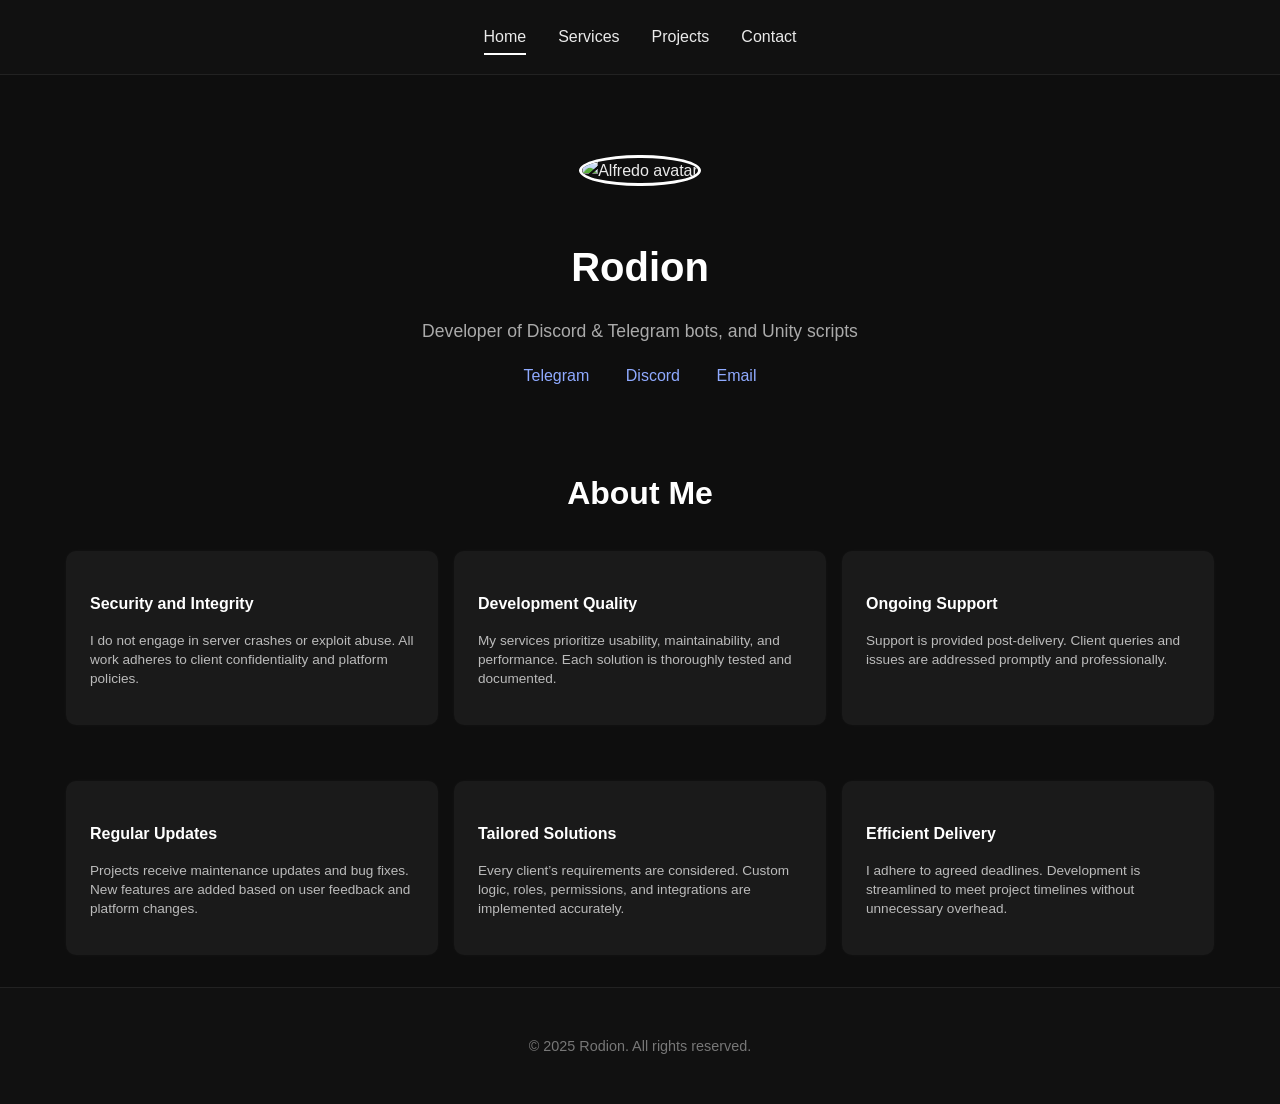
==== index.html @ 6071c996 "Update name from Alfredo to Rodion in index.html" ====
<!DOCTYPE html>
<html lang="en">
<head>
  <meta charset="UTF-8">
  <title>Rodion - Bot & Unity Developer</title>
  <link rel="stylesheet" href="style.css">
  <link rel="icon" href="favicon.ico">
  <meta name="viewport" content="width=device-width, initial-scale=1.0">
</head>
<body>
  <header>
    <nav>
      <a href="index.html" class="active">Home</a>
      <a href="services.html">Services</a>
      <a href="projects.html">Projects</a>
      <a href="contact.html">Contact</a>
    </nav>
  </header>

  <section id="hero">
    <img src="assets/avatar.png" alt="Alfredo avatar">
    <h1>Rodion</h1>
    <p>Developer of Discord & Telegram bots, and Unity scripts</p>
    <div class="links", class="button">
      <a href="https://t.me/Rodionbdev">Telegram</a>
      <a href="https://discord.com/users/1255968122754699305">Discord</a>
      <a href="mailto:rodionbabak1@gmail.com">Email</a>
    </div>
  </section>

  <section id="about">
    <h2>About Me</h2>
    <div class="cards">
      <div class="card">
        <h3>Security and Integrity</h3>
        <p>I do not engage in server crashes or exploit abuse. All work adheres to client confidentiality and platform policies.</p>
      </div>
      <div class="card">
        <h3>Development Quality</h3>
        <p>My services prioritize usability, maintainability, and performance. Each solution is thoroughly tested and documented.</p>
      </div>
      <div class="card">
        <h3>Ongoing Support</h3>
        <p>Support is provided post-delivery. Client queries and issues are addressed promptly and professionally.</p>
      </div>
      <div class="card">
        <h3>Regular Updates</h3>
        <p>Projects receive maintenance updates and bug fixes. New features are added based on user feedback and platform changes.</p>
      </div>
      <div class="card">
        <h3>Tailored Solutions</h3>
        <p>Every client’s requirements are considered. Custom logic, roles, permissions, and integrations are implemented accurately.</p>
      </div>
      <div class="card">
        <h3>Efficient Delivery</h3>
        <p>I adhere to agreed deadlines. Development is streamlined to meet project timelines without unnecessary overhead.</p>
      </div>
    </div>
  </section>

  <footer>
    <p>&copy; 2025 Rodion. All rights reserved.</p>
  </footer>
</body>
</html>
---- style.css ----
body {
  margin: 0;
  font-family: Arial, sans-serif;
  background-color: #0e0e0e;
  color: #eaeaea;
  line-height: 1.6;
}

nav {
  display: flex;
  justify-content: center;
  gap: 2rem;
  padding: 1.5rem;
  background-color: #111;
  border-bottom: 1px solid #222;
}

nav a {
  color: #eaeaea;
  text-decoration: none;
  font-weight: 500;
  position: relative;
}

nav a.active::after {
  content: "";
  display: block;
  width: 100%;
  height: 2px;
  background: #ffffff;
  position: absolute;
  bottom: -5px;
  left: 0;
}

#hero {
  text-align: center;
  padding: 5rem 2rem 3rem;
}

#hero img {
  width: 120px;
  aspect-ratio: 1 / 1;
  object-fit: cover;
  border-radius: 50%;
  margin-bottom: 1rem;
  border: 3px solid #ffffff;
}

#hero h1 {
  font-size: 2.5rem;
  margin-bottom: 0.5rem;
}

#hero p {
  color: #aaa;
  font-size: 1.1rem;
}

#hero .links a {
  margin: 0 1rem;
  color: #8faaff;
  text-decoration: none;
}

.section {
  padding: 3rem 2rem;
  max-width: 1100px;
  margin: 0 auto;
}

.section h1,
.section h2,
h2 {
  text-align: center !important;
  font-weight: bold;
  font-size: 2rem;
  margin: 2rem 0 1.5rem;
}

h1, h2, h3 {
  color: #fff;
}

.cards {
  display: grid;
  grid-template-columns: repeat(auto-fit, minmax(300px, 1fr));
  gap: 3.5rem 4rem;
  justify-content: center;
  justify-items: center;
  max-width: 1100px;
  margin: 2rem auto;
}

.card {
  background-color: #1a1a1a;
  padding: 1.5rem;
  border-radius: 10px;
  width: 100%;
  box-shadow: 0 0 4px rgba(255, 255, 255, 0.03);
  transition: transform 0.2s ease;
}
.card:hover {
  transform: translateY(-3px);
}
.card h3 {
  font-size: 1rem;
  margin-bottom: 0.5rem;
}
.card p {
  font-size: 0.85rem;
  color: #bbb;
  line-height: 1.4;
}

.service-list,
.project-list {
  display: grid;
  grid-template-columns: repeat(auto-fit, minmax(280px, 1fr));
  gap: 2rem;
  justify-content: center;
  margin-top: 2rem;
}

.service-card,
.project-card {
  background-color: #1a1a1a;
  padding: 1.5rem;
  border-radius: 8px;
  box-shadow: 0 0 8px rgba(255, 255, 255, 0.05);
}

.service-card p,
.project-card p {
  font-size: 0.95rem;
  color: #ccc;
}

.project-card a {
  color: #8faaff;
  text-decoration: none;
  font-weight: bold;
}
.project-card a:hover {
  text-decoration: underline;
}

.project-card img {
  border-radius: 6px;
  margin-bottom: 1rem;
  max-width: 100%;
  height: auto;
  display: block;
}

a.button {
  display: inline-block;
  margin-top: 1rem;
  padding: 0.6rem 1.2rem;
  background: #fff;
  color: #000;
  text-decoration: none;
  border-radius: 4px;
  font-weight: bold;
}
a.button:hover {
  background-color: #ddd;
  color: #000;
}

.center {
  text-align: center;
}

.contact-block {
  margin-top: 2rem;
}

.contact-block a {
  color: #8faaff;
  font-size: 1.1rem;
  text-decoration: none;
}

footer {
  text-align: center;
  padding: 2rem;
  background-color: #111;
  border-top: 1px solid #222;
  font-size: 0.9rem;
  color: #777;
}

@media (max-width: 1024px) {
  .cards {
    grid-template-columns: repeat(2, 1fr);
  }
}

@media (max-width: 600px) {
  .cards {
    grid-template-columns: 1fr;
    padding: 0 1rem;
  }

  nav {
    flex-direction: column;
    gap: 1rem;
  }
}

.contact-icons {
  display: flex;
  justify-content: center;
  gap: 2rem;
  margin-top: 2.5rem;
  flex-wrap: wrap;
}

.contact-link {
  background-color: #1a1a1a;
  padding: 1rem 1.5rem;
  border-radius: 8px;
  color: #eaeaea;
  text-decoration: none;
  display: flex;
  align-items: center;
  gap: 0.7rem;
  font-weight: 500;
  box-shadow: 0 0 6px rgba(255, 255, 255, 0.05);
  transition: transform 0.2s ease, background-color 0.2s ease;
}

.contact-link:hover {
  background-color: #2a2a2a;
  transform: translateY(-2px);
}

.contact-link i {
  font-size: 1.3rem;
  color: #8faaff;
}
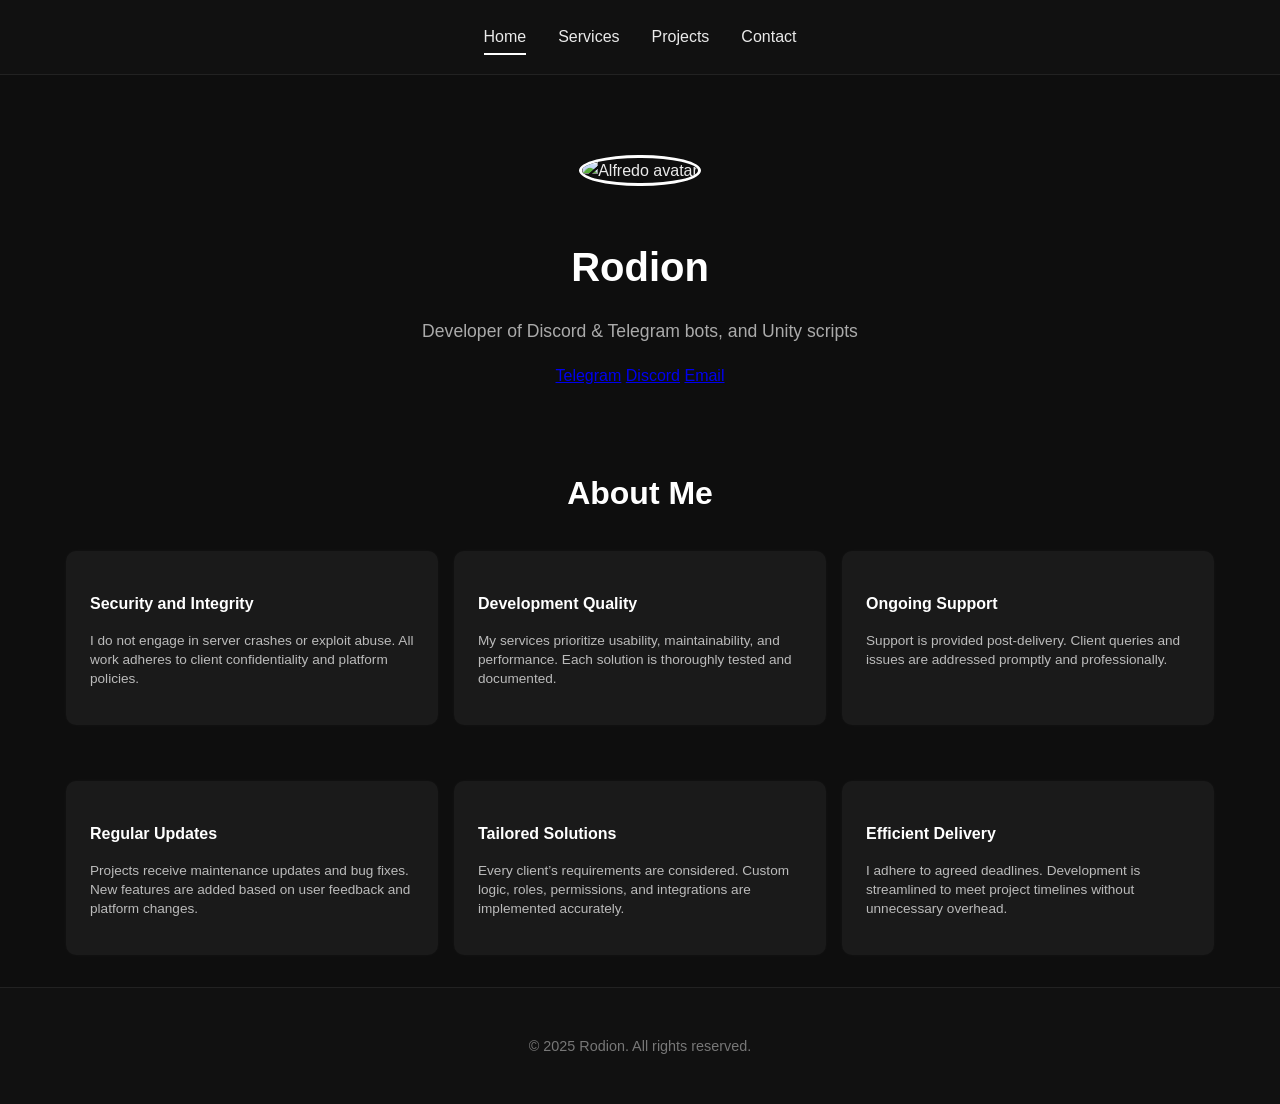
==== commit 781883c4: "Test Update for buttons" ====
--- a/index.html
+++ b/index.html
@@ -21,7 +21,7 @@
     <img src="assets/avatar.png" alt="Alfredo avatar">
     <h1>Rodion</h1>
     <p>Developer of Discord & Telegram bots, and Unity scripts</p>
-    <div class="links", class="button">
+    <div class="button">
       <a href="https://t.me/Rodionbdev">Telegram</a>
       <a href="https://discord.com/users/1255968122754699305">Discord</a>
       <a href="mailto:rodionbabak1@gmail.com">Email</a>
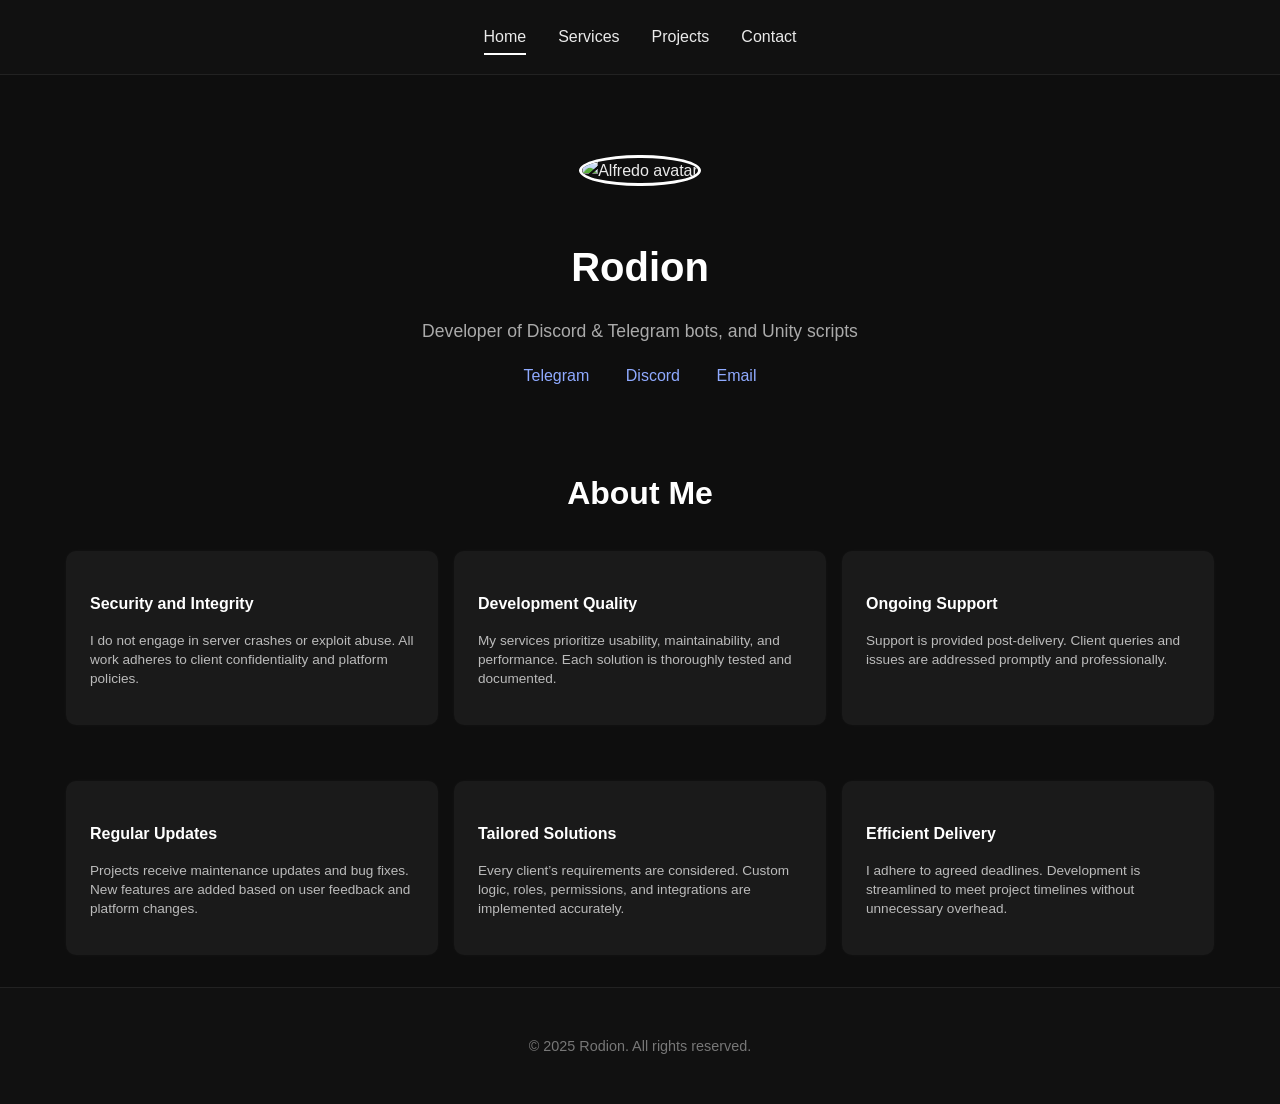
==== commit ef411051: "rollback to an older version" ====
--- a/index.html
+++ b/index.html
@@ -21,7 +21,7 @@
     <img src="assets/avatar.png" alt="Alfredo avatar">
     <h1>Rodion</h1>
     <p>Developer of Discord & Telegram bots, and Unity scripts</p>
-    <div class="button">
+    <div class="links">
       <a href="https://t.me/Rodionbdev">Telegram</a>
       <a href="https://discord.com/users/1255968122754699305">Discord</a>
       <a href="mailto:rodionbabak1@gmail.com">Email</a>
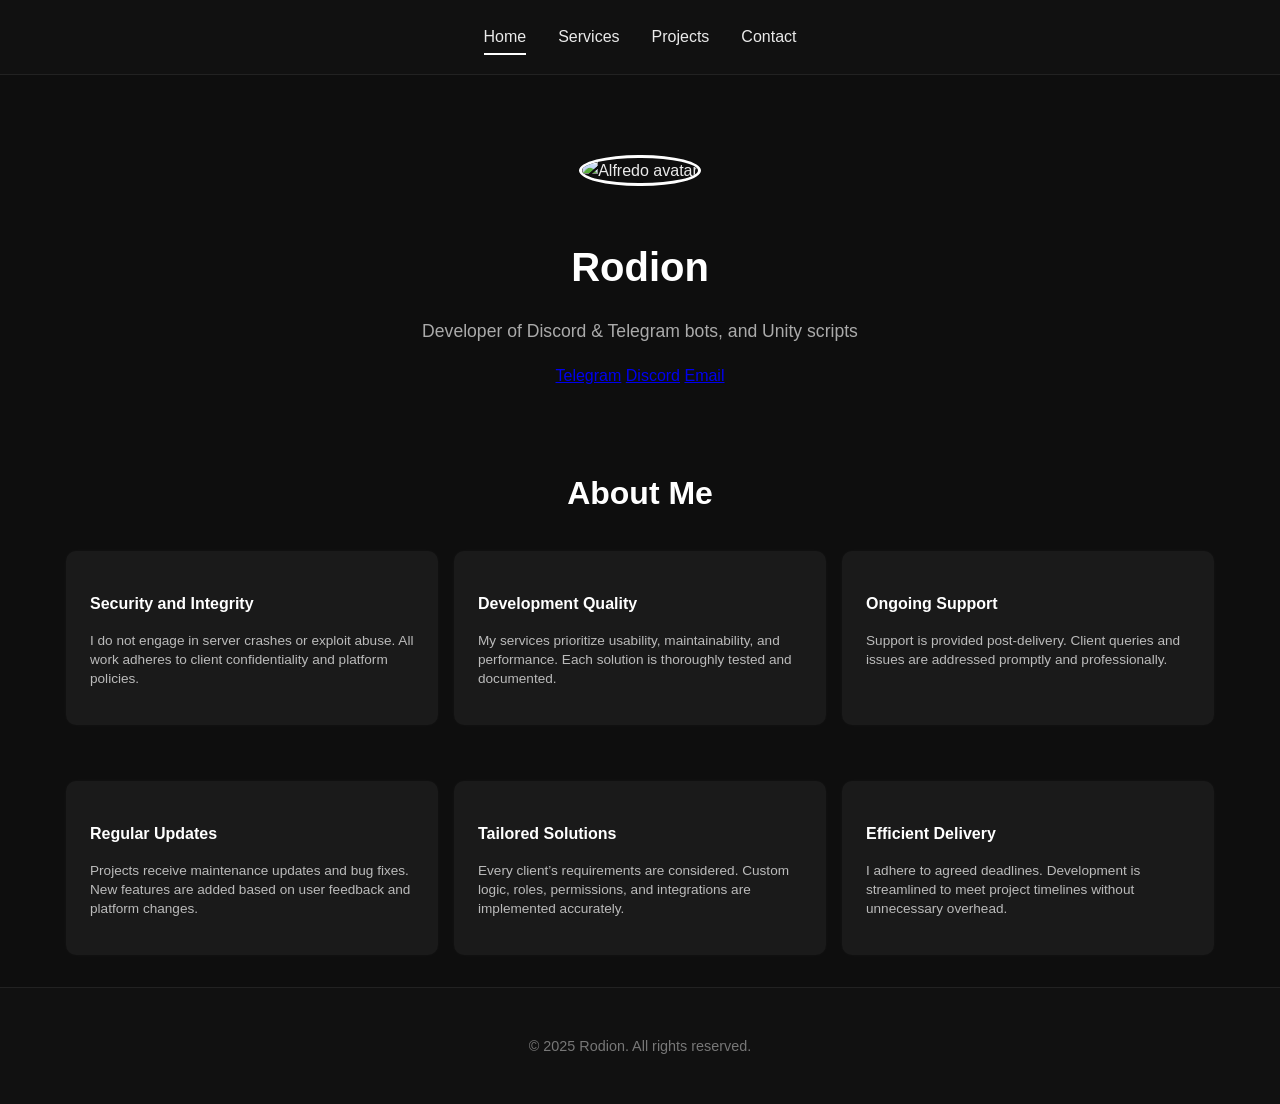
==== commit 4ac61147: "Update links section in index.html" ====
--- a/index.html
+++ b/index.html
@@ -21,7 +21,7 @@
     <img src="assets/avatar.png" alt="Alfredo avatar">
     <h1>Rodion</h1>
     <p>Developer of Discord & Telegram bots, and Unity scripts</p>
-    <div class="links">
+    <div class="button">
       <a href="https://t.me/Rodionbdev">Telegram</a>
       <a href="https://discord.com/users/1255968122754699305">Discord</a>
       <a href="mailto:rodionbabak1@gmail.com">Email</a>
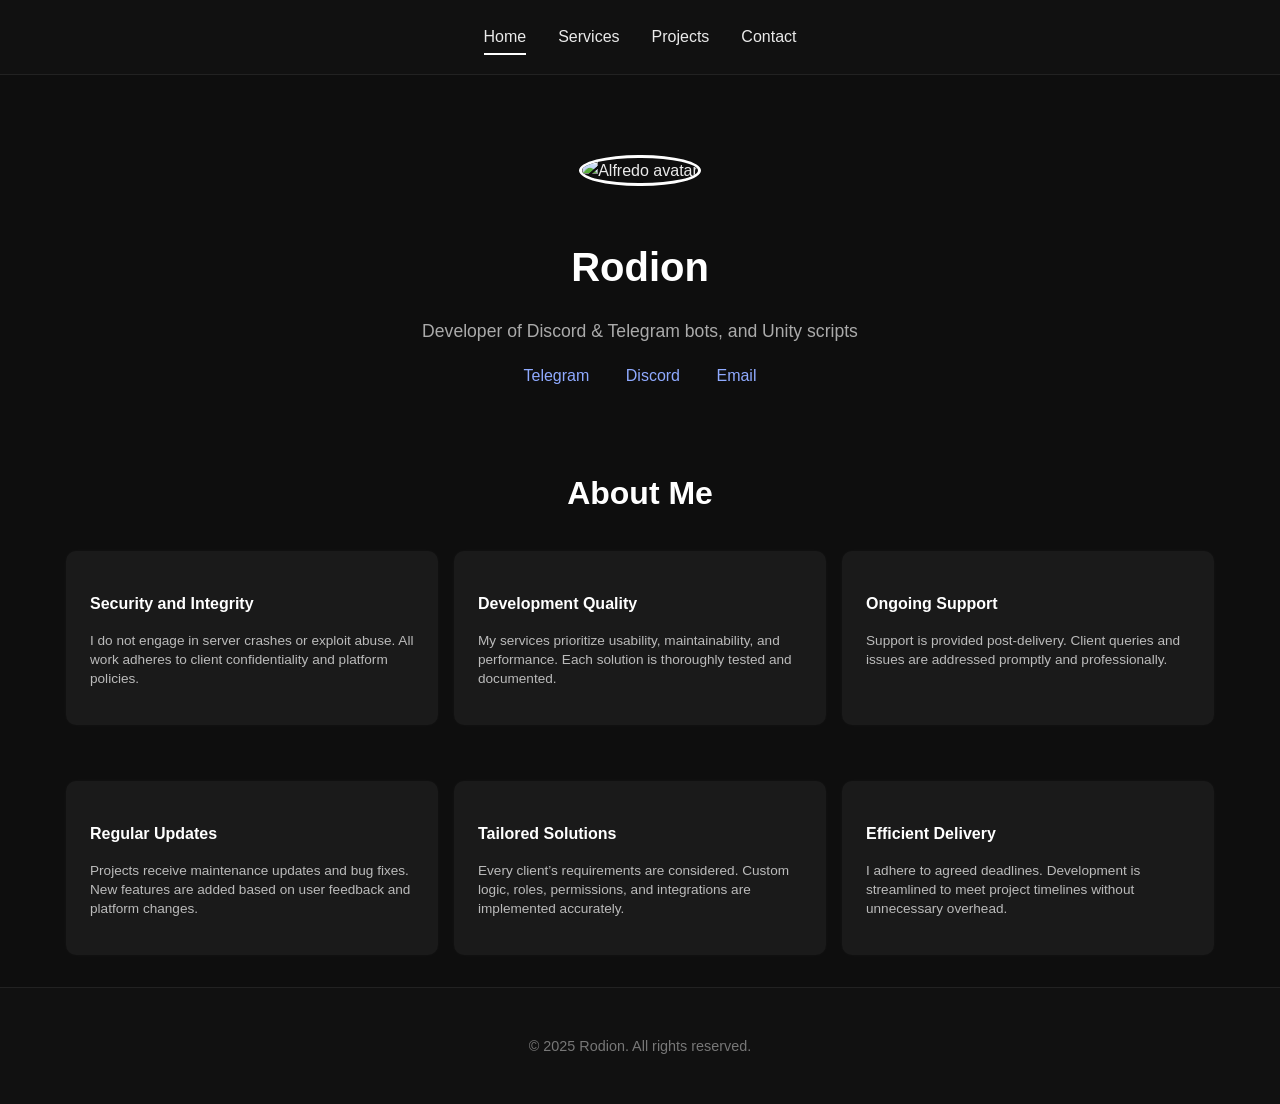
==== commit 2c85ccea: "Update button div to links div in index.html" ====
--- a/index.html
+++ b/index.html
@@ -21,7 +21,7 @@
     <img src="assets/avatar.png" alt="Alfredo avatar">
     <h1>Rodion</h1>
     <p>Developer of Discord & Telegram bots, and Unity scripts</p>
-    <div class="button">
+    <div class="links">
       <a href="https://t.me/Rodionbdev">Telegram</a>
       <a href="https://discord.com/users/1255968122754699305">Discord</a>
       <a href="mailto:rodionbabak1@gmail.com">Email</a>
